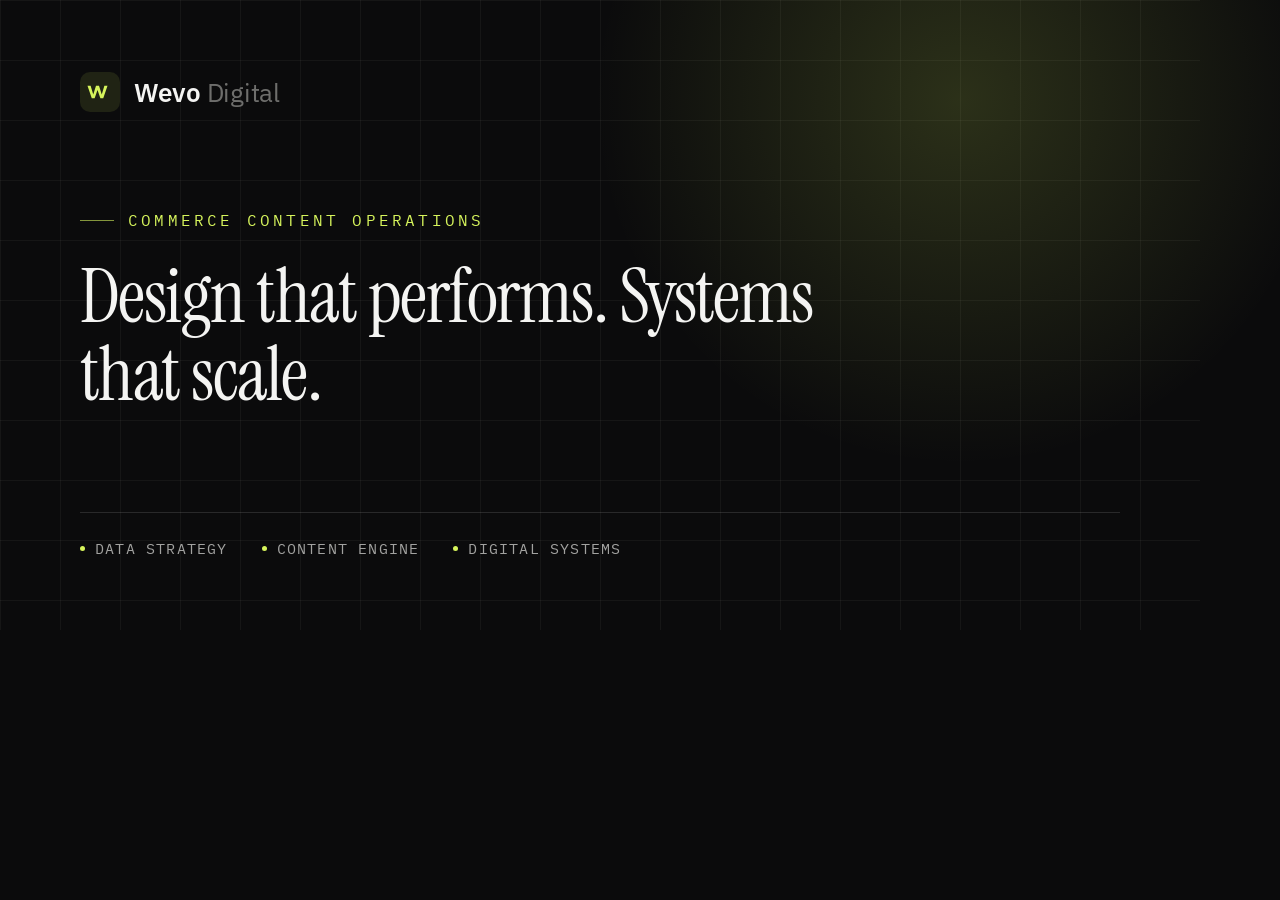
==== tools/og-template.html @ 46947193 "Sito Wevo: posizionamento Commerce Content Operations Pagina one-page statica (HTML/CSS/JS), form Co" ====
<!DOCTYPE html>
<!-- Sorgente dell'immagine Open Graph. Rigenerare con: node tools/build-og.js -->
<html lang="it">
<head>
<meta charset="utf-8">
<link rel="preconnect" href="https://fonts.gstatic.com" crossorigin>
<link rel="stylesheet" href="https://fonts.googleapis.com/css2?family=Instrument+Serif&family=IBM+Plex+Mono:wght@400;500&family=IBM+Plex+Sans:wght@400;600&display=swap">
<style>
  * { box-sizing: border-box; margin: 0; }
  body {
    width: 1200px; height: 630px;
    background: #0B0B0C;
    color: #F4F4F2;
    font-family: "IBM Plex Sans", sans-serif;
    position: relative;
    overflow: hidden;
  }
  .grid {
    position: absolute; inset: 0;
    background-image:
      linear-gradient(rgba(255,255,255,.045) 1px, transparent 1px),
      linear-gradient(90deg, rgba(255,255,255,.045) 1px, transparent 1px);
    background-size: 60px 60px;
  }
  .glow {
    position: absolute; top: -280px; right: -140px;
    width: 760px; height: 760px; border-radius: 50%;
    background: radial-gradient(circle, rgba(214,244,92,.16), transparent 68%);
  }
  .inner {
    position: relative;
    height: 100%;
    padding: 72px 80px;
    display: flex;
    flex-direction: column;
    justify-content: space-between;
  }
  .brand { display: flex; align-items: center; gap: 14px; }
  .brand svg { display: block; }
  .brand span { font-size: 26px; font-weight: 600; letter-spacing: -.01em; }
  .brand em { font-style: normal; color: #6E6E6C; font-weight: 400; }
  .eyebrow {
    font-family: "IBM Plex Mono", monospace;
    font-size: 16px; letter-spacing: .2em; text-transform: uppercase;
    color: #D6F45C; display: flex; align-items: center; gap: 14px;
    margin-bottom: 28px;
  }
  .eyebrow::before { content: ""; width: 34px; height: 1px; background: currentColor; opacity: .6; }
  h1 {
    font-family: "Instrument Serif", Georgia, serif;
    font-size: 76px; line-height: 1.02; letter-spacing: -.02em;
    font-weight: 400; max-width: 22ch;
  }
  .meta {
    display: flex; gap: 34px;
    border-top: 1px solid rgba(255,255,255,.12);
    padding-top: 26px;
    font-family: "IBM Plex Mono", monospace;
    font-size: 15px; letter-spacing: .08em; text-transform: uppercase;
    color: #A2A2A0;
  }
  .meta i { font-style: normal; display: flex; align-items: center; gap: 10px; }
  .meta i::before { content: ""; width: 5px; height: 5px; border-radius: 50%; background: #D6F45C; }
</style>
</head>
<body>
  <div class="grid"></div>
  <div class="glow"></div>
  <div class="inner">
    <div class="brand">
      <svg viewBox="0 0 32 32" width="40" height="40">
        <rect width="32" height="32" rx="8" fill="#D6F45C" opacity=".1"></rect>
        <path d="M6 11l3.4 10h2.3L14 14.3 16.3 21h2.3L22 11h-2.5l-2.1 6.9L15.2 11h-2.4l-2.2 6.9L8.5 11z" fill="#D6F45C"></path>
      </svg>
      <span>Wevo <em>Digital</em></span>
    </div>

    <div>
      <p class="eyebrow">Commerce Content Operations</p>
      <h1>Design that performs. Systems that scale.</h1>
    </div>

    <div class="meta">
      <i>Data Strategy</i>
      <i>Content Engine</i>
      <i>Digital Systems</i>
    </div>
  </div>
</body>
</html>
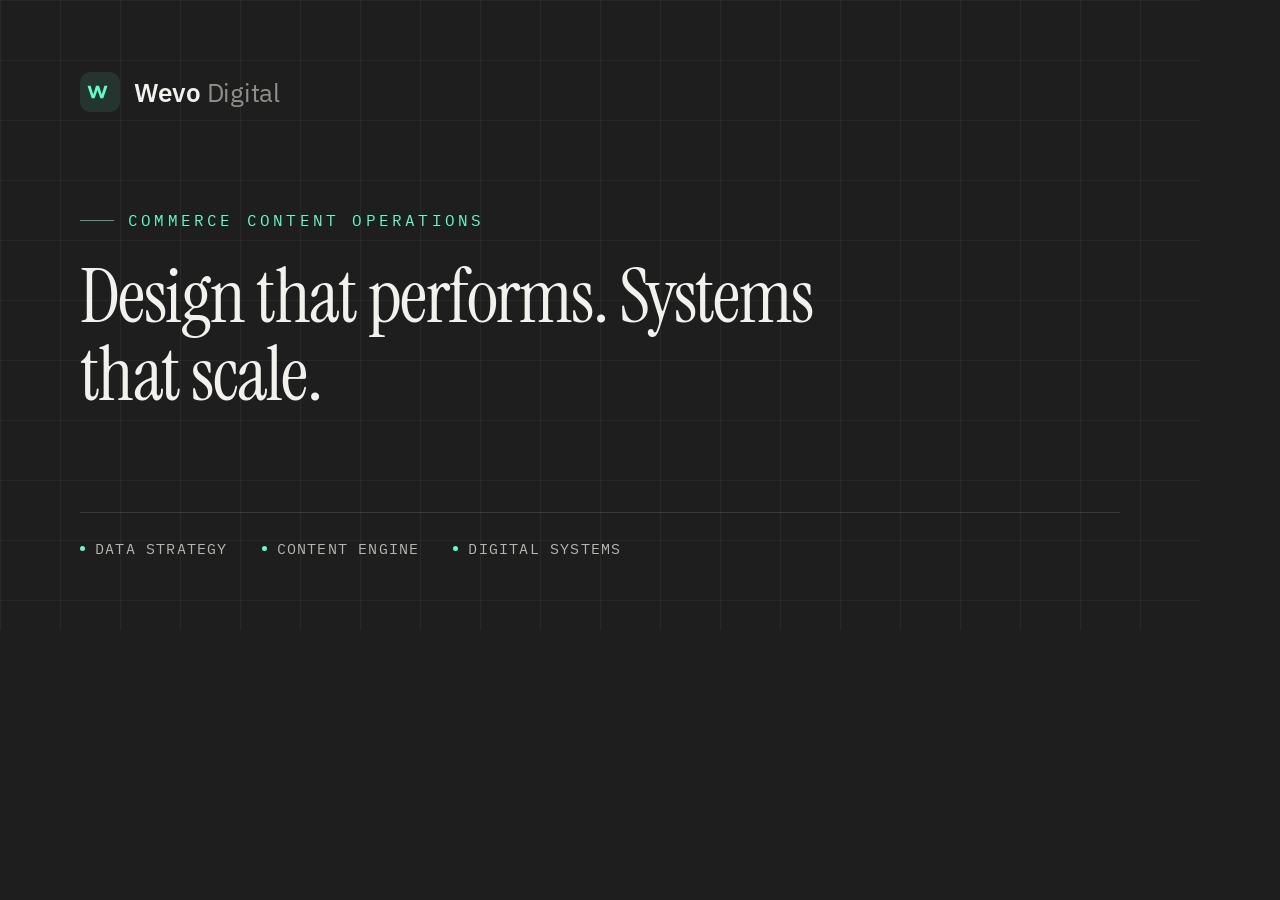
==== commit 92bc2751: "Palette v1: fondo chiaro, sezioni grafite, accento menta Co-Authored-By: Claude Opus 5.5 <noreply@an" ====
--- a/tools/og-template.html
+++ b/tools/og-template.html
@@ -9,8 +9,8 @@
   * { box-sizing: border-box; margin: 0; }
   body {
     width: 1200px; height: 630px;
-    background: #0B0B0C;
-    color: #F4F4F2;
+    background: #1E1E1E;
+    color: #F2F1EE;
     font-family: "IBM Plex Sans", sans-serif;
     position: relative;
     overflow: hidden;
@@ -25,7 +25,7 @@
   .glow {
     position: absolute; top: -280px; right: -140px;
     width: 760px; height: 760px; border-radius: 50%;
-    background: radial-gradient(circle, rgba(214,244,92,.16), transparent 68%);
+    background: radial-gradient(circle, rgba(92,255,200,0), transparent 68%);
   }
   .inner {
     position: relative;
@@ -38,11 +38,11 @@
   .brand { display: flex; align-items: center; gap: 14px; }
   .brand svg { display: block; }
   .brand span { font-size: 26px; font-weight: 600; letter-spacing: -.01em; }
-  .brand em { font-style: normal; color: #6E6E6C; font-weight: 400; }
+  .brand em { font-style: normal; color: #8F8E89; font-weight: 400; }
   .eyebrow {
     font-family: "IBM Plex Mono", monospace;
     font-size: 16px; letter-spacing: .2em; text-transform: uppercase;
-    color: #D6F45C; display: flex; align-items: center; gap: 14px;
+    color: #5CFFC8; display: flex; align-items: center; gap: 14px;
     margin-bottom: 28px;
   }
   .eyebrow::before { content: ""; width: 34px; height: 1px; background: currentColor; opacity: .6; }
@@ -57,10 +57,10 @@
     padding-top: 26px;
     font-family: "IBM Plex Mono", monospace;
     font-size: 15px; letter-spacing: .08em; text-transform: uppercase;
-    color: #A2A2A0;
+    color: #B6B5B0;
   }
   .meta i { font-style: normal; display: flex; align-items: center; gap: 10px; }
-  .meta i::before { content: ""; width: 5px; height: 5px; border-radius: 50%; background: #D6F45C; }
+  .meta i::before { content: ""; width: 5px; height: 5px; border-radius: 50%; background: #5CFFC8; }
 </style>
 </head>
 <body>
@@ -69,8 +69,8 @@
   <div class="inner">
     <div class="brand">
       <svg viewBox="0 0 32 32" width="40" height="40">
-        <rect width="32" height="32" rx="8" fill="#D6F45C" opacity=".1"></rect>
-        <path d="M6 11l3.4 10h2.3L14 14.3 16.3 21h2.3L22 11h-2.5l-2.1 6.9L15.2 11h-2.4l-2.2 6.9L8.5 11z" fill="#D6F45C"></path>
+        <rect width="32" height="32" rx="8" fill="#5CFFC8" opacity=".1"></rect>
+        <path d="M6 11l3.4 10h2.3L14 14.3 16.3 21h2.3L22 11h-2.5l-2.1 6.9L15.2 11h-2.4l-2.2 6.9L8.5 11z" fill="#5CFFC8"></path>
       </svg>
       <span>Wevo <em>Digital</em></span>
     </div>
